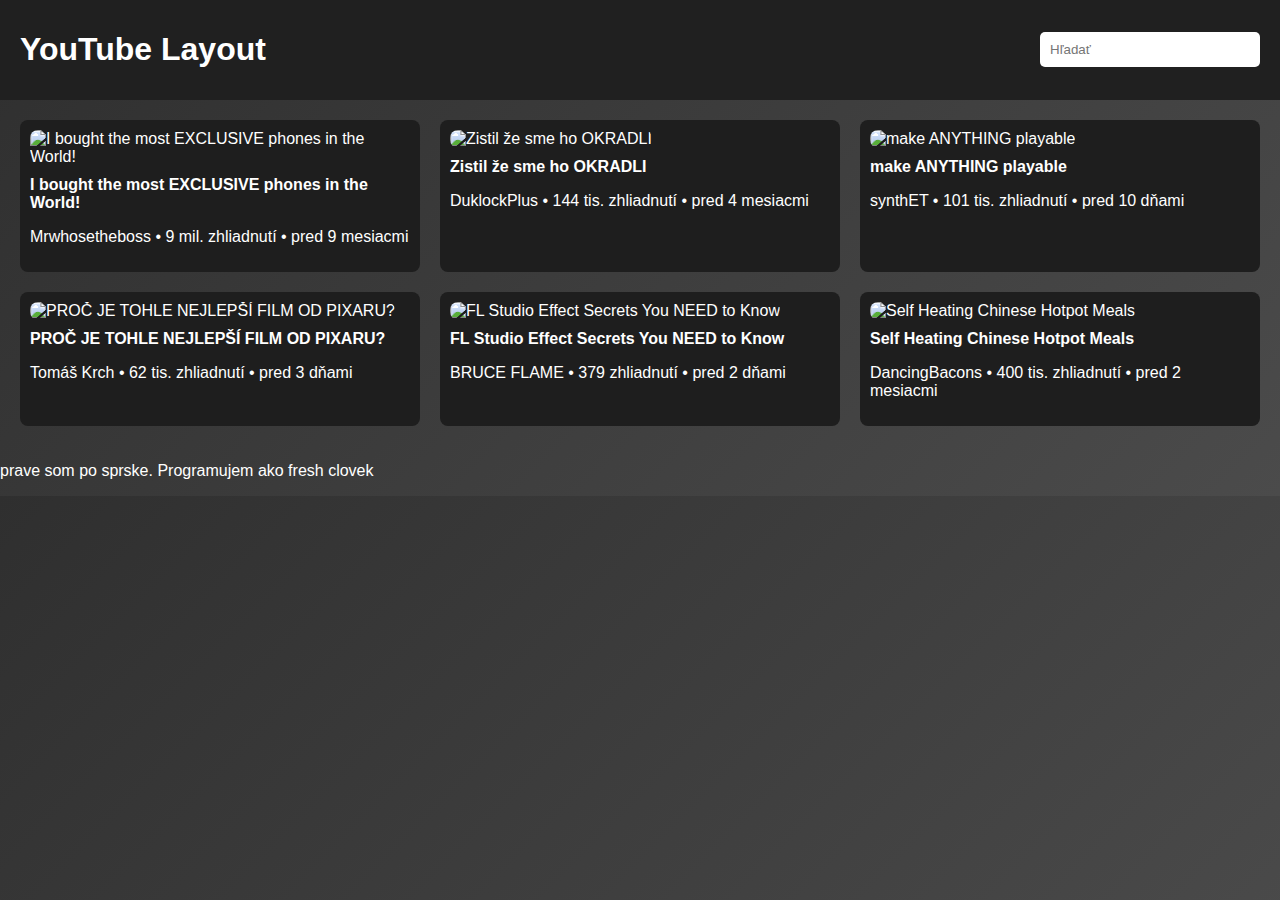
==== docs/jutup.html @ e546a5e8 "mam to ale nejdu pridat obrazky neviem preco pomoc" ====
<!DOCTYPE html>
<html lang="sk">
<head>
    <meta charset="UTF-8">
    <meta name="viewport" content="width=device-width, initial-scale=1.0">
    <title>YouTube Layout</title>
    <style>
        body {
            background: linear-gradient(135deg, #2f2f2f, #4b4b4b);
            color: white;
            font-family: Arial, sans-serif;
            margin: 0;
            padding: 0;
        }

        header {
            display: flex;
            justify-content: space-between;
            align-items: center;
            padding: 10px 20px;
            background-color: #202020;
        }

        header input {
            padding: 10px;
            width: 200px;
            border: none;
            border-radius: 5px;
        }

        main {
            padding: 20px;
        }

        .video-grid {
            display: grid;
            grid-template-columns: repeat(3, 1fr);
            gap: 20px;
        }

        .video-item {
            background-color: #1e1e1e;
            padding: 10px;
            border-radius: 8px;
        }

        .video-item img {
            width: 100%;
            border-radius: 8px;
        }

        .video-item h3 {
            margin-top: 10px;
            font-size: 16px;
        }

        .green-text {
            color: lightgreen;
        }
    </style>
</head>
<body>

    <header>
        <h1>YouTube Layout</h1>
        <input type="text" placeholder="Hľadať">
    </header>

    <main>
        <section class="video-grid">

            <div class="video-item">
                <img src="images\videoframe_886677.png" alt="I bought the most EXCLUSIVE phones in the World!">
                <h3>I bought the most EXCLUSIVE phones in the World!</h3>
                <p>Mrwhosetheboss • 9 mil. zhliadnutí • pred 9 mesiacmi</p>
            </div>

            <div class="video-item">
                <img src="" alt="Zistil že sme ho OKRADLI">
                <h3>Zistil že sme ho OKRADLI</h3>
                <p>DuklockPlus • 144 tis. zhliadnutí • pred 4 mesiacmi</p>
            </div>

            <div class="video-item">
                <img src="" alt="make ANYTHING playable">
                <h3>make ANYTHING playable</h3>
                <p>synthET • 101 tis. zhliadnutí • pred 10 dňami</p>
            </div>

            <div class="video-item">
                <img src="" alt="PROČ JE TOHLE NEJLEPŠÍ FILM OD PIXARU?">
                <h3>PROČ JE TOHLE NEJLEPŠÍ FILM OD PIXARU?</h3>
                <p>Tomáš Krch • 62 tis. zhliadnutí • pred 3 dňami</p>
            </div>

            <div class="video-item">
                <img src="" alt="FL Studio Effect Secrets You NEED to Know">
                <h3>FL Studio Effect Secrets You NEED to Know</h3>
                <p>BRUCE FLAME • 379 zhliadnutí • pred 2 dňami</p>
            </div>

            <div class="video-item">
                <img src="" alt="Self Heating Chinese Hotpot Meals">
                <h3>Self Heating Chinese Hotpot Meals</h3>
                <p>DancingBacons • 400 tis. zhliadnutí • pred 2 mesiacmi</p>
            </div>

        </section>
    </main>

    <footer>
        <p class="white-text">prave som po sprske. Programujem ako fresh clovek</p>
    </footer>

</body>
</html>
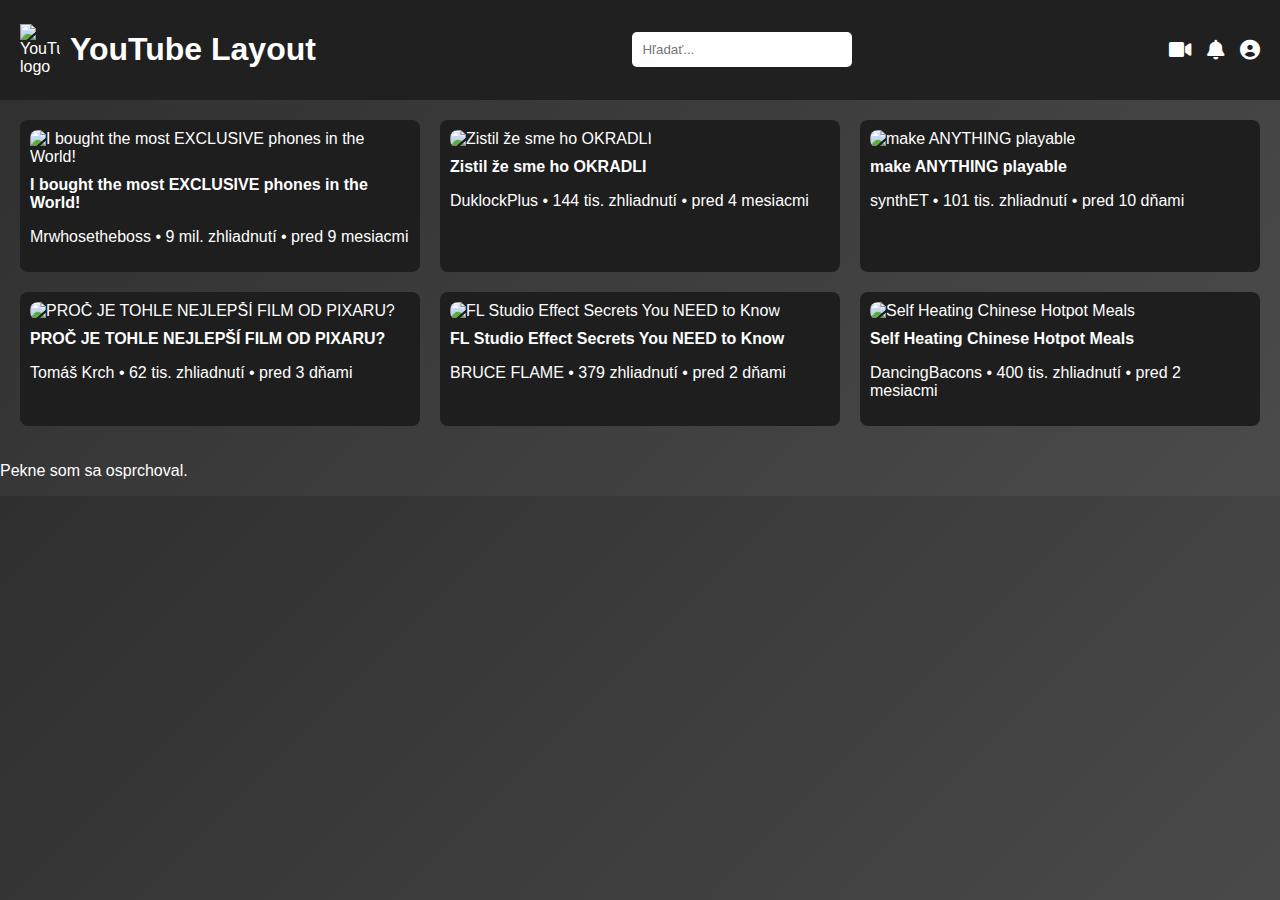
==== commit d7dec683: "novy youtube" ====
--- a/docs/jutup.html
+++ b/docs/jutup.html
@@ -1,11 +1,11 @@
-
-
 <!DOCTYPE html>
 <html lang="sk">
 <head>
     <meta charset="UTF-8">
     <meta name="viewport" content="width=device-width, initial-scale=1.0">
     <title>YouTube Layout</title>
+    <!-- Font Awesome CDN -->
+    <link rel="stylesheet" href="https://cdnjs.cloudflare.com/ajax/libs/font-awesome/6.0.0-beta3/css/all.min.css">
     <style>
         body {
             background: linear-gradient(135deg, #2f2f2f, #4b4b4b);
@@ -30,6 +30,21 @@
             border-radius: 5px;
         }
 
+        .icons {
+            display: flex;
+            gap: 15px;
+        }
+
+        .icons i {
+            font-size: 20px;
+            color: white;
+            cursor: pointer;
+        }
+
+        .icons i:hover {
+            color: lightgray;
+        }
+
         main {
             padding: 20px;
         }
@@ -44,6 +59,12 @@
             background-color: #1e1e1e;
             padding: 10px;
             border-radius: 8px;
+            transition: transform 0.3s ease, box-shadow 0.3s ease;
+        }
+
+        .video-item:hover {
+            transform: translateY(-10px);
+            box-shadow: 0 4px 15px rgba(0, 0, 0, 0.5);
         }
 
         .video-item img {
@@ -59,50 +80,59 @@
         .green-text {
             color: lightgreen;
         }
+
     </style>
 </head>
 <body>
 
     <header>
-        <h1>YouTube Layout</h1>
-        <input type="text" placeholder="Hľadať">
+        <div style="display: flex; align-items: center;">
+            <img src="../images/48968.png" alt="YouTube logo" style="width: 40px; margin-right: 10px;">
+            <h1>YouTube Layout</h1>
+        </div>
+        <input type="text" id="searchBar" onkeyup="filterVideos()" placeholder="Hľadať...">
+        <div class="icons">
+            <i class="fas fa-video"></i>
+            <i class="fas fa-bell"></i>
+            <i class="fas fa-user-circle"></i>
+        </div>
     </header>
 
     <main>
-        <section class="video-grid">
+        <section class="video-grid" id="videoGrid">
 
-            <div class="video-item">
-                <img src="images\videoframe_886677.png" alt="I bought the most EXCLUSIVE phones in the World!">
+            <div class="video-item" data-youtuber="Mrwhosetheboss">
+                <img src="../images/videoframe_886677.png" alt="I bought the most EXCLUSIVE phones in the World!">
                 <h3>I bought the most EXCLUSIVE phones in the World!</h3>
                 <p>Mrwhosetheboss • 9 mil. zhliadnutí • pred 9 mesiacmi</p>
             </div>
 
-            <div class="video-item">
-                <img src="" alt="Zistil že sme ho OKRADLI">
+            <div class="video-item" data-youtuber="DuklockPlus">
+                <img src="../images/fuglog.png" alt="Zistil že sme ho OKRADLI">
                 <h3>Zistil že sme ho OKRADLI</h3>
                 <p>DuklockPlus • 144 tis. zhliadnutí • pred 4 mesiacmi</p>
             </div>
 
-            <div class="video-item">
-                <img src="" alt="make ANYTHING playable">
+            <div class="video-item" data-youtuber="synthET">
+                <img src="../images/fl.png" alt="make ANYTHING playable">
                 <h3>make ANYTHING playable</h3>
                 <p>synthET • 101 tis. zhliadnutí • pred 10 dňami</p>
             </div>
 
-            <div class="video-item">
-                <img src="" alt="PROČ JE TOHLE NEJLEPŠÍ FILM OD PIXARU?">
+            <div class="video-item" data-youtuber="Tomáš Krch">
+                <img src="../images/myska.png" alt="PROČ JE TOHLE NEJLEPŠÍ FILM OD PIXARU?">
                 <h3>PROČ JE TOHLE NEJLEPŠÍ FILM OD PIXARU?</h3>
                 <p>Tomáš Krch • 62 tis. zhliadnutí • pred 3 dňami</p>
             </div>
 
-            <div class="video-item">
-                <img src="" alt="FL Studio Effect Secrets You NEED to Know">
+            <div class="video-item" data-youtuber="BRUCE FLAME">
+                <img src="../images/future.png" alt="FL Studio Effect Secrets You NEED to Know">
                 <h3>FL Studio Effect Secrets You NEED to Know</h3>
                 <p>BRUCE FLAME • 379 zhliadnutí • pred 2 dňami</p>
             </div>
 
-            <div class="video-item">
-                <img src="" alt="Self Heating Chinese Hotpot Meals">
+            <div class="video-item" data-youtuber="DancingBacons">
+                <img src="../images/polievka.png" alt="Self Heating Chinese Hotpot Meals">
                 <h3>Self Heating Chinese Hotpot Meals</h3>
                 <p>DancingBacons • 400 tis. zhliadnutí • pred 2 mesiacmi</p>
             </div>
@@ -111,8 +141,24 @@
     </main>
 
     <footer>
-        <p class="white-text">prave som po sprske. Programujem ako fresh clovek</p>
+        <p class="white">Pekne som sa osprchoval.</p>
     </footer>
+
+    <script>
+        function filterVideos() {
+            const searchValue = document.getElementById('searchBar').value.toLowerCase();
+            const videos = document.querySelectorAll('.video-item');
+
+            videos.forEach(video => {
+                const youtuber = video.getAttribute('data-youtuber').toLowerCase();
+                if (youtuber.includes(searchValue)) {
+                    video.style.display = 'block';
+                } else {
+                    video.style.display = 'none';
+                }
+            });
+        }
+    </script>
 
 </body>
 </html>
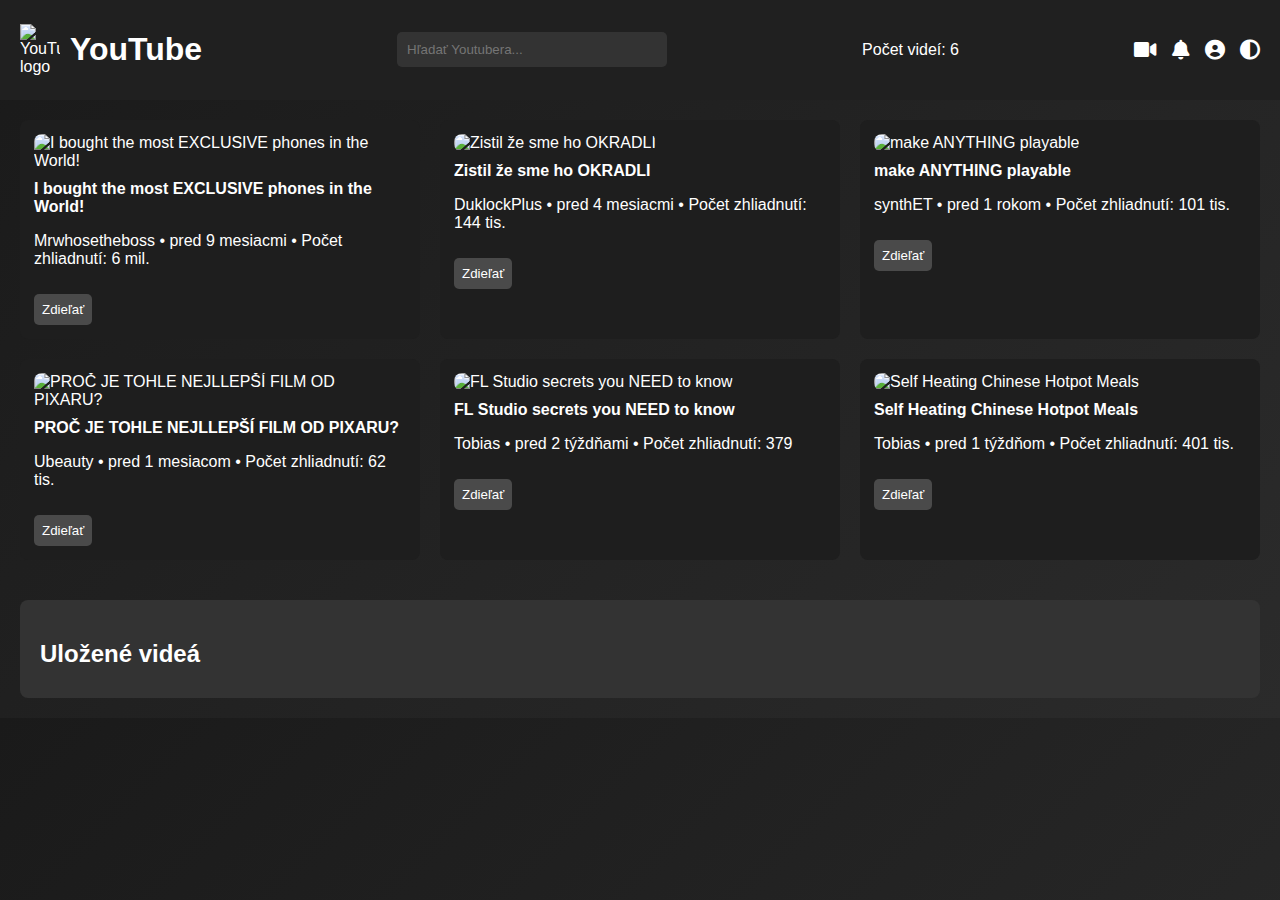
==== commit ffd20ac7: "upgraded" ====
--- a/docs/jutup.html
+++ b/docs/jutup.html
@@ -3,16 +3,21 @@
 <head>
     <meta charset="UTF-8">
     <meta name="viewport" content="width=device-width, initial-scale=1.0">
-    <title>YouTube Layout</title>
-    <!-- Font Awesome CDN -->
+    <title>YouTube</title>
     <link rel="stylesheet" href="https://cdnjs.cloudflare.com/ajax/libs/font-awesome/6.0.0-beta3/css/all.min.css">
     <style>
         body {
-            background: linear-gradient(135deg, #2f2f2f, #4b4b4b);
+            background: linear-gradient(135deg, #1a1a1a, #2b2b2b);
             color: white;
             font-family: Arial, sans-serif;
             margin: 0;
             padding: 0;
+            transition: background 0.5s, color 0.5s;
+        }
+
+        body.light-mode {
+            background: #f4f4f4;
+            color: black;
         }
 
         header {
@@ -21,13 +26,30 @@
             align-items: center;
             padding: 10px 20px;
             background-color: #202020;
+            transition: background-color 0.5s;
+        }
+
+        header.light-mode {
+            background-color: #ffffff;
+        }
+
+        header h1 {
+            cursor: pointer;
         }
 
         header input {
             padding: 10px;
-            width: 200px;
+            width: 250px;
             border: none;
             border-radius: 5px;
+            margin-left: 20px;
+            background-color: #333;
+            color: white;
+        }
+
+        body.light-mode header input {
+            background-color: #e0e0e0;
+            color: black;
         }
 
         .icons {
@@ -43,16 +65,13 @@
 
         .icons i:hover {
             color: lightgray;
-        }
-
-        main {
-            padding: 20px;
         }
 
         .video-grid {
             display: grid;
             grid-template-columns: repeat(3, 1fr);
             gap: 20px;
+            padding: 20px;
         }
 
         .video-item {
@@ -60,11 +79,23 @@
             padding: 10px;
             border-radius: 8px;
             transition: transform 0.3s ease, box-shadow 0.3s ease;
+            border: 4px solid transparent;
+            position: relative;
+        }
+
+        body.light-mode .video-item {
+            background-color: #f9f9f9;
+            color: black;
         }
 
         .video-item:hover {
             transform: translateY(-10px);
             box-shadow: 0 4px 15px rgba(0, 0, 0, 0.5);
+            border: 4px solid rgba(75, 0, 130, 0.9);
+        }
+
+        body.light-mode .video-item:hover {
+            border: 4px solid rgba(0, 123, 255, 0.9);
         }
 
         .video-item img {
@@ -75,12 +106,128 @@
         .video-item h3 {
             margin-top: 10px;
             font-size: 16px;
-        }
-
-        .green-text {
-            color: lightgreen;
-        }
-
+            cursor: pointer;
+        }
+
+        .share-btn {
+            margin-top: 10px;
+            padding: 8px;
+            border: none;
+            border-radius: 5px;
+            color: white;
+            background-color: #4a4a4a;
+            cursor: pointer;
+            transition: background-color 0.3s ease, transform 0.2s ease;
+        }
+
+        body.light-mode .share-btn {
+            background-color: #007bff;
+            color: white;
+        }
+
+        .share-btn:hover {
+            background-color: #6a6a6a;
+            transform: scale(1.05);
+        }
+
+        body.light-mode .share-btn:hover {
+            background-color: #0056b3;
+        }
+
+        .popup {
+            position: fixed;
+            bottom: 20px;
+            right: 20px;
+            background-color: rgba(50, 50, 50, 0.9);
+            color: white;
+            padding: 10px;
+            border-radius: 5px;
+            display: none;
+            z-index: 1000;
+            animation: slideIn 0.3s forwards;
+        }
+
+        @keyframes slideIn {
+            from {
+                opacity: 0;
+                transform: translateY(20px);
+            }
+            to {
+                opacity: 1;
+                transform: translateY(0);
+            }
+        }
+
+        .video-count {
+            color: white;
+            margin-left: 20px;
+        }
+
+        .saved-videos {
+            padding: 20px;
+            background-color: #333;
+            margin: 20px;
+            border-radius: 8px;
+        }
+
+        body.light-mode .saved-videos {
+            background-color: #e0e0e0;
+        }
+
+        .saved-videos h2 {
+            margin-bottom: 10px;
+        }
+
+        .saved-item {
+            background-color: #1e1e1e;
+            padding: 10px;
+            border-radius: 8px;
+            display: flex;
+            justify-content: space-between;
+            align-items: center;
+            margin-bottom: 10px;
+            transition: background-color 0.2s ease;
+        }
+
+        body.light-mode .saved-item {
+            background-color: #f9f9f9;
+            color: black;
+        }
+
+        .saved-item:hover {
+            background-color: #4a4a4a;
+        }
+
+        body.light-mode .saved-item:hover {
+            background-color: #d6d6d6;
+        }
+
+        .remove-btn {
+            background-color: red;
+            border: none;
+            color: white;
+            padding: 5px;
+            border-radius: 5px;
+            cursor: pointer;
+        }
+
+        .remove-btn:hover {
+            background-color: darkred;
+        }
+
+        body.light-mode .remove-btn:hover {
+            background-color: orangered;
+        }
+
+        .toggle-mode {
+            cursor: pointer;
+            color: white;
+            font-size: 20px;
+        }
+
+        body.light-mode .toggle-mode {
+            color: black;
+        }
     </style>
 </head>
 <body>
@@ -88,13 +235,15 @@
     <header>
         <div style="display: flex; align-items: center;">
             <img src="../images/48968.png" alt="YouTube logo" style="width: 40px; margin-right: 10px;">
-            <h1>YouTube Layout</h1>
+            <h1 onclick="goHome()">YouTube</h1>
         </div>
-        <input type="text" id="searchBar" onkeyup="filterVideos()" placeholder="Hľadať...">
+        <input type="text" id="searchBar" onkeyup="filterVideos()" placeholder="Hľadať Youtubera...">
+        <div class="video-count" id="videoCount">Počet videí: 6</div>
         <div class="icons">
             <i class="fas fa-video"></i>
             <i class="fas fa-bell"></i>
             <i class="fas fa-user-circle"></i>
+            <i class="fas fa-adjust toggle-mode" onclick="toggleMode()"></i>
         </div>
     </header>
 
@@ -103,62 +252,130 @@
 
             <div class="video-item" data-youtuber="Mrwhosetheboss">
                 <img src="../images/videoframe_886677.png" alt="I bought the most EXCLUSIVE phones in the World!">
-                <h3>I bought the most EXCLUSIVE phones in the World!</h3>
-                <p>Mrwhosetheboss • 9 mil. zhliadnutí • pred 9 mesiacmi</p>
+                <h3 onclick="saveVideo(this)">I bought the most EXCLUSIVE phones in the World!</h3>
+                <p>Mrwhosetheboss • pred 9 mesiacmi • Počet zhliadnutí: 6 mil.</p>
+                <button class="share-btn" onclick="shareVideo('I bought the most EXCLUSIVE phones in the World!')">Zdieľať</button>
             </div>
 
             <div class="video-item" data-youtuber="DuklockPlus">
                 <img src="../images/fuglog.png" alt="Zistil že sme ho OKRADLI">
-                <h3>Zistil že sme ho OKRADLI</h3>
-                <p>DuklockPlus • 144 tis. zhliadnutí • pred 4 mesiacmi</p>
+                <h3 onclick="saveVideo(this)">Zistil že sme ho OKRADLI</h3>
+                <p>DuklockPlus • pred 4 mesiacmi • Počet zhliadnutí: 144 tis.</p>
+                <button class="share-btn" onclick="shareVideo('Zistil že sme ho OKRADLI')">Zdieľať</button>
             </div>
 
             <div class="video-item" data-youtuber="synthET">
                 <img src="../images/fl.png" alt="make ANYTHING playable">
-                <h3>make ANYTHING playable</h3>
-                <p>synthET • 101 tis. zhliadnutí • pred 10 dňami</p>
+                <h3 onclick="saveVideo(this)">make ANYTHING playable</h3>
+                <p>synthET • pred 1 rokom • Počet zhliadnutí: 101 tis.</p>
+                <button class="share-btn" onclick="shareVideo('make ANYTHING playable')">Zdieľať</button>
             </div>
 
             <div class="video-item" data-youtuber="Tomáš Krch">
-                <img src="../images/myska.png" alt="PROČ JE TOHLE NEJLEPŠÍ FILM OD PIXARU?">
-                <h3>PROČ JE TOHLE NEJLEPŠÍ FILM OD PIXARU?</h3>
-                <p>Tomáš Krch • 62 tis. zhliadnutí • pred 3 dňami</p>
+                <img src="../images/myska.png" alt="PROČ JE TOHLE NEJLLEPŠÍ FILM OD PIXARU?">
+                <h3 onclick="saveVideo(this)">PROČ JE TOHLE NEJLLEPŠÍ FILM OD PIXARU?</h3>
+                <p>Ubeauty • pred 1 mesiacom • Počet zhliadnutí: 62 tis.</p>
+                <button class="share-btn" onclick="shareVideo('PROČ JE TOHLE NEJLLEPŠÍ FILM OD PIXARU?')">Zdieľať</button>
             </div>
 
             <div class="video-item" data-youtuber="BRUCE FLAME">
-                <img src="../images/future.png" alt="FL Studio Effect Secrets You NEED to Know">
-                <h3>FL Studio Effect Secrets You NEED to Know</h3>
-                <p>BRUCE FLAME • 379 zhliadnutí • pred 2 dňami</p>
-            </div>
-
-            <div class="video-item" data-youtuber="DancingBacons">
+                <img src="../images/future.png" alt="FL Studio secrets you NEED to know">
+                <h3 onclick="saveVideo(this)">FL Studio secrets you NEED to know</h3>
+                <p>Tobias • pred 2 týždňami • Počet zhliadnutí: 379</p>
+                <button class="share-btn" onclick="shareVideo('FL Studio secrets you NEED to know')">Zdieľať</button>
+            </div>
+
+            <div class="video-item" data-youtuber="Dancing Bacons">
                 <img src="../images/polievka.png" alt="Self Heating Chinese Hotpot Meals">
-                <h3>Self Heating Chinese Hotpot Meals</h3>
-                <p>DancingBacons • 400 tis. zhliadnutí • pred 2 mesiacmi</p>
+                <h3 onclick="saveVideo(this)">Self Heating Chinese Hotpot Meals</h3>
+                <p>Tobias • pred 1 týždňom • Počet zhliadnutí: 401 tis.</p>
+                <button class="share-btn" onclick="shareVideo('Self Heating Chinese Hotpot Meals')">Zdieľať</button>
             </div>
 
         </section>
+
+        <div class="saved-videos" id="savedVideos">
+            <h2>Uložené videá</h2>
+            <div id="savedItems"></div>
+        </div>
+
+        <div class="popup" id="popup"></div>
     </main>
 
-    <footer>
-        <p class="white">Pekne som sa osprchoval.</p>
-    </footer>
-
     <script>
+        let savedVideos = [];
+
+        function goHome() {
+            location.reload();
+        }
+
+        function toggleMode() {
+            const body = document.body;
+            body.classList.toggle('light-mode');
+            const header = document.querySelector('header');
+            header.classList.toggle('light-mode');
+        }
+
         function filterVideos() {
-            const searchValue = document.getElementById('searchBar').value.toLowerCase();
-            const videos = document.querySelectorAll('.video-item');
-
-            videos.forEach(video => {
-                const youtuber = video.getAttribute('data-youtuber').toLowerCase();
-                if (youtuber.includes(searchValue)) {
-                    video.style.display = 'block';
+            const searchTerm = document.getElementById('searchBar').value.toLowerCase();
+            const videoItems = document.querySelectorAll('.video-item');
+            let count = 0;
+
+            videoItems.forEach(item => {
+                const youtuber = item.getAttribute('data-youtuber').toLowerCase();
+                if (youtuber.includes(searchTerm)) {
+                    item.style.display = 'block';
+                    count++;
                 } else {
-                    video.style.display = 'none';
+                    item.style.display = 'none';
                 }
             });
+
+            document.getElementById('videoCount').innerText = `Počet videí: ${count}`;
+        }
+
+        function saveVideo(element) {
+            const videoTitle = element.innerText;
+            if (!savedVideos.includes(videoTitle)) {
+                savedVideos.push(videoTitle);
+                updateSavedVideos();
+                showPopup(`${videoTitle} bol uložený!`);
+            }
+        }
+
+        function updateSavedVideos() {
+            const savedItemsContainer = document.getElementById('savedItems');
+            savedItemsContainer.innerHTML = '';
+
+            savedVideos.forEach(video => {
+                const div = document.createElement('div');
+                div.className = 'saved-item';
+                div.innerHTML = `
+                    <span>${video}</span>
+                    <button class="remove-btn" onclick="removeVideo('${video}')">Odstrániť</button>
+                `;
+                savedItemsContainer.appendChild(div);
+            });
+        }
+
+        function removeVideo(videoTitle) {
+            savedVideos = savedVideos.filter(video => video !== videoTitle);
+            updateSavedVideos();
+            showPopup(`${videoTitle} bol odstránený!`);
+        }
+
+        function showPopup(message) {
+            const popup = document.getElementById('popup');
+            popup.innerText = message;
+            popup.style.display = 'block';
+            setTimeout(() => {
+                popup.style.display = 'none';
+            }, 3000);
+        }
+
+        function shareVideo(title) {
+            alert(`Zdieľať video: ${title}`);
         }
     </script>
-
 </body>
 </html>
